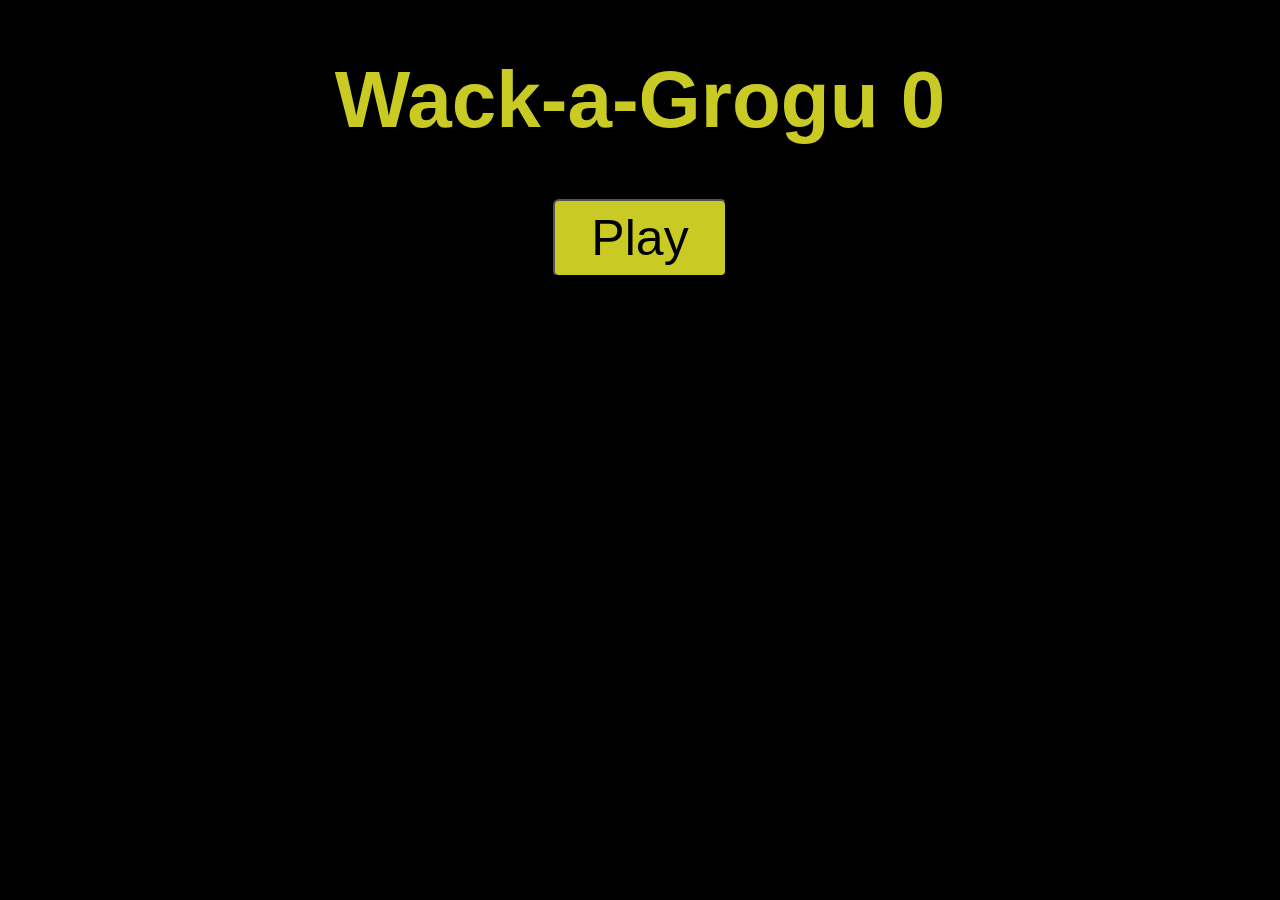
==== game.html @ 44837ccd "start of project" ====
<!DOCTYPE html>
<html lang="en">
<head>
    <link rel="stylesheet" href = "./game.css">
    <meta charset="UTF-8">
    <meta name="viewport" content="width=device-width, initial-scale=1.0">
    <title>Baby Yoda</title>
    <h1 style="text-align:center">Wack-a-Grogu<span class="score">    0</span></h1>
    <button class="sB" onClick="startGame()">Play</button>
</head>
<body>
    <script src="./game.js"></script>
 <div class="game">
        <div class="crib crib1">
          <div class="yoda"></div>
        </div>
        <div class="crib crib2">
          <div class="yoda"></div>
        </div>
        <div class="crib crib3">
          <div class="yoda"></div>
        </div>
        <div class="crib crib4">
          <div class="yoda"></div>
        </div>
        <div class="crib crib5">
          <div class="yoda"></div>
        </div>
        <div class="crib crib6">
          <div class="yoda"></div>
 </div>
        
 </div>
    
</body>
</html>
---- game.css ----
* {
  background-color: black;
  font-family: "Franklin Gothic Medium", "Arial Narrow", Arial, sans-serif;
}
h1 {
  color: rgb(202, 202, 36);
  font-size: 80px;
}
button.sB {
  margin: 30px auto 0;
  display: block;
  background: rgb(202, 202, 36);
  color: black;
  border-radius: 6px;
  font-size: 50px;
  padding: 8px 36px;
  cursor: pointer;
}
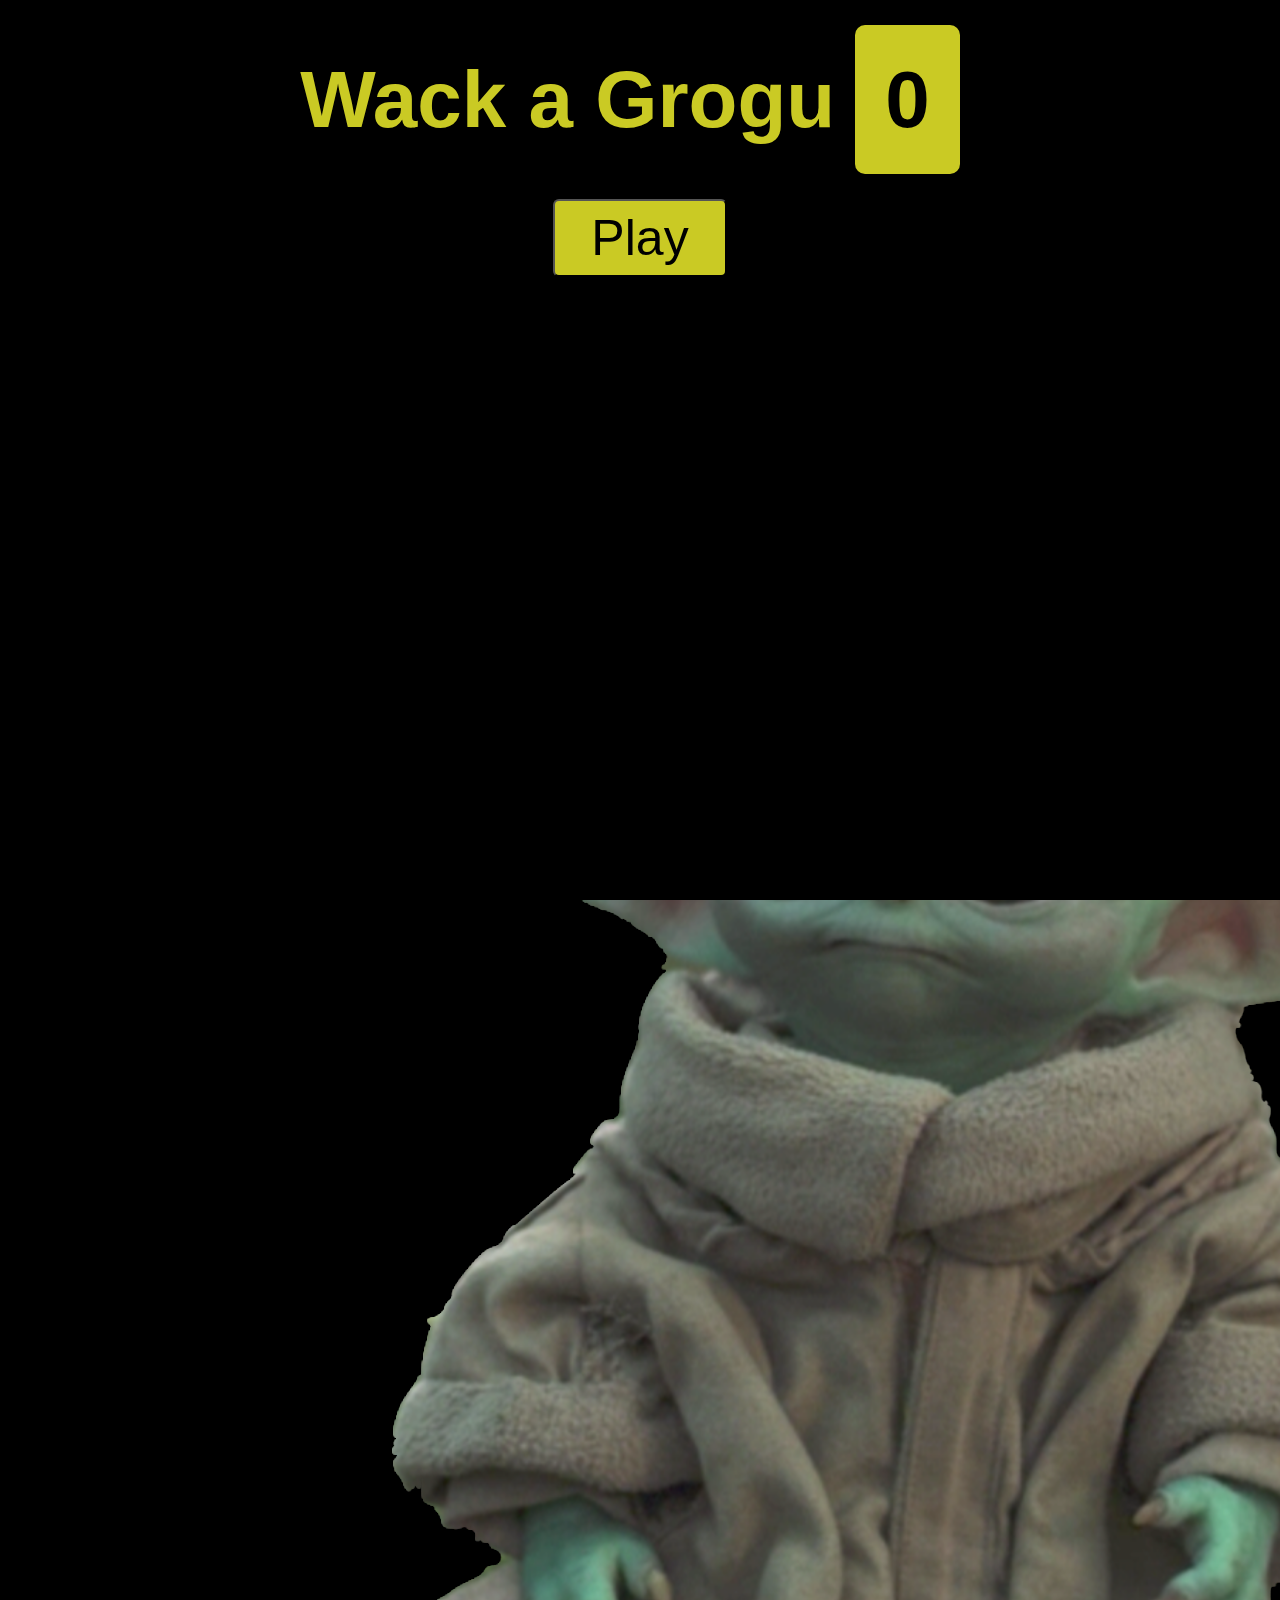
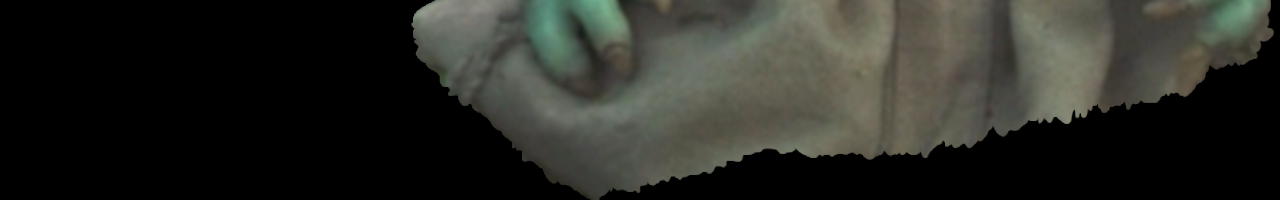
==== commit 12d03430: "start" ====
--- a/game.html
+++ b/game.html
@@ -5,32 +5,38 @@
     <meta charset="UTF-8">
     <meta name="viewport" content="width=device-width, initial-scale=1.0">
     <title>Baby Yoda</title>
-    <h1 style="text-align:center">Wack-a-Grogu<span class="score">    0</span></h1>
+    <h1>Wack a Grogu<span class="score" >0</span></h1>
     <button class="sB" onClick="startGame()">Play</button>
+    <script src="./game.js"></script>
 </head>
 <body>
     <script src="./game.js"></script>
- <div class="game">
-        <div class="crib crib1">
-          <div class="yoda"></div>
-        </div>
-        <div class="crib crib2">
-          <div class="yoda"></div>
-        </div>
-        <div class="crib crib3">
-          <div class="yoda"></div>
-        </div>
-        <div class="crib crib4">
-          <div class="yoda"></div>
-        </div>
-        <div class="crib crib5">
-          <div class="yoda"></div>
-        </div>
-        <div class="crib crib6">
-          <div class="yoda"></div>
- </div>
-        
+ <div class = "play"></div>
+ <div class="crib crib1"></div>
+ <div class="yoda"></div>
+</div>
+<div class="crib crib2"></div>
+ <div class="yoda"></div>
+</div>
+<div class="crib crib3"></div>
+ <div class="yoda"></div>
+</div>
+<div class="crib crib4"></div>
+ <div class="yoda"></div>
+</div>
+<div class="crib crib5"></div>
+ <div class="yoda"></div>
+</div>
+<div class="crib crib6"></div>
+ <div class="yoda"></div>
+</div>
+<div class="crib crib7"></div>
+ <div class="yoda"></div>
+</div>
+<div class="crib crib8"></div>
+ <div class="yoda"></div>
+</div>
  </div>
     
 </body>
-</html>+</html>
--- a/game.css
+++ b/game.css
@@ -5,6 +5,7 @@
 h1 {
   color: rgb(202, 202, 36);
   font-size: 80px;
+  text-align: center;
 }
 button.sB {
   margin: 30px auto 0;
@@ -16,3 +17,47 @@
   padding: 8px 36px;
   cursor: pointer;
 }
+.score {
+  margin: 20px;
+  background: rgb(202, 202, 36);
+  color: black;
+  padding: 30px;
+  border-radius: 10px;
+  font-size: 80px;
+}
+.play {
+  width: 600px;
+  height: 400px;
+  display: flex;
+  flex-wrap: wrap;
+  margin: 0 auto;
+}
+
+.crib {
+  flex: 1 40.33%;
+  overflow: hidden;
+  position: relative;
+}
+
+.crib:after {
+  display: block;
+  background: url(./img/il_794xN.2475727227_bzb5.png) bottom center no-repeat;
+  background-size: contain;
+  content: "";
+  width: 150%;
+  height: 100px;
+  position: absolute;
+  z-index: 2;
+  bottom: -30px;
+}
+
+.yoda {
+  background: url(./img/grogu-baby-yoda-the-child-1606497947.png) bottom center
+    no-repeat;
+  background-size: 60%;
+  position: absolute;
+  top: 100%;
+  width: 150%;
+  height: 100%;
+  transition: all 0.25s;
+}
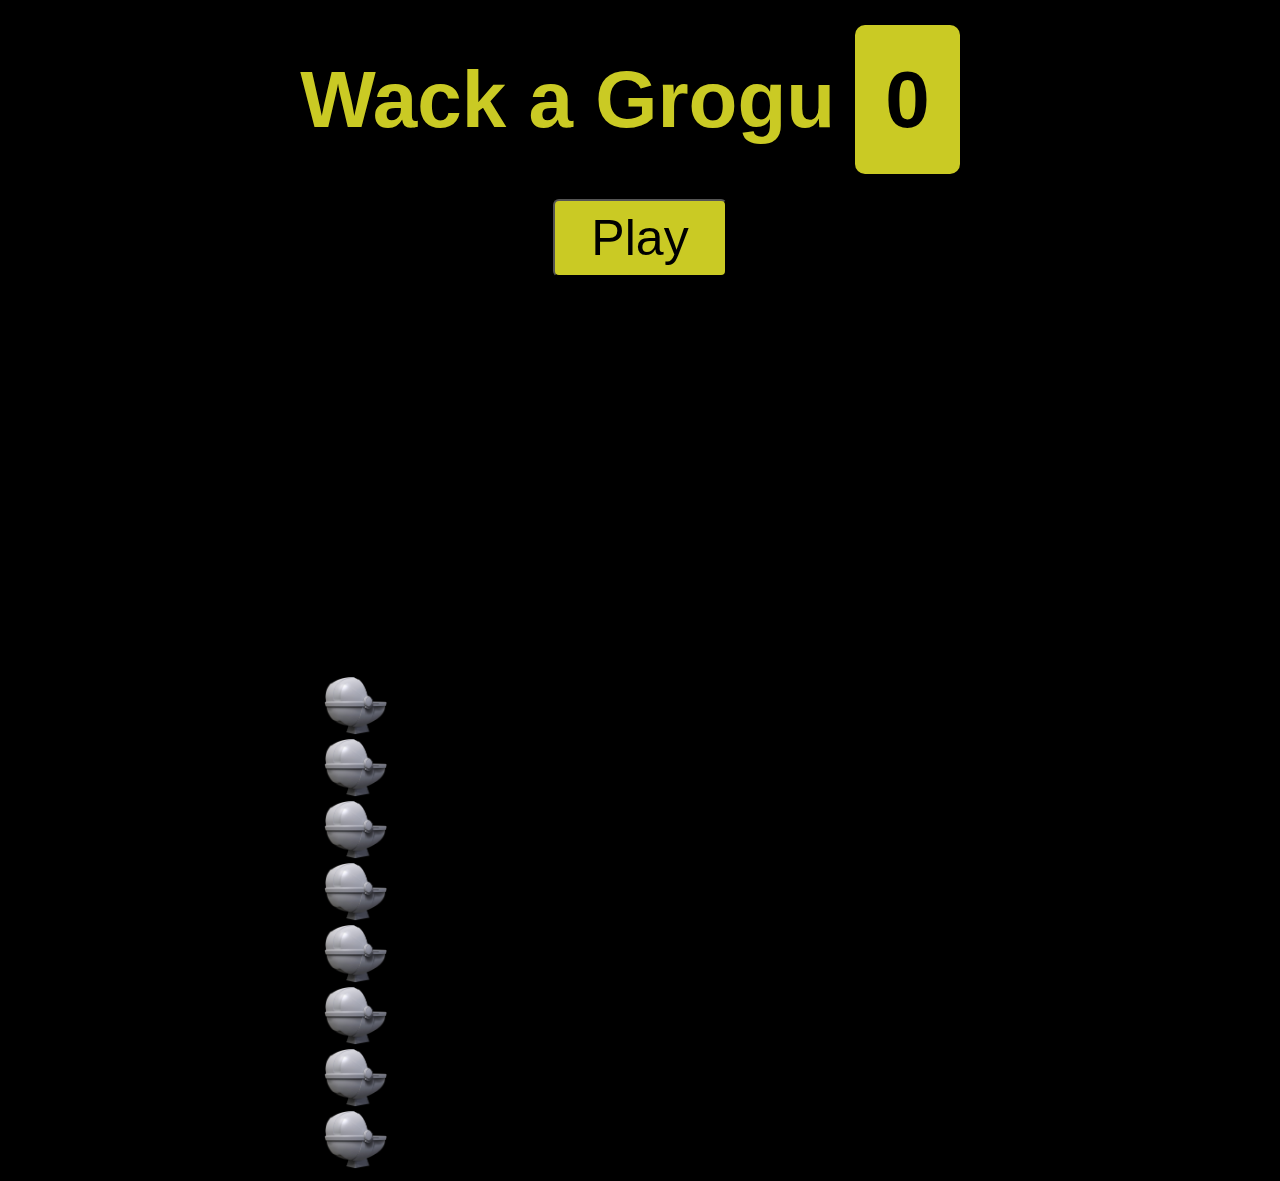
==== commit bf2290db: "images added" ====
--- a/game.html
+++ b/game.html
@@ -37,6 +37,32 @@
  <div class="yoda"></div>
 </div>
  </div>
+
+ <div class="row">
+    <div class="column">
+      <img src="img/il_794xN.2475727227_bzb5.png" alt="Snow" style="width:10%">
+    </div>
+    <div class="column">
+        <img src="img/il_794xN.2475727227_bzb5.png" alt="Snow" style="width:10%">
+      </div>
+      <div class="column">
+        <img src="img/il_794xN.2475727227_bzb5.png" alt="Snow" style="width:10%">
+      </div>
+      <div class="column">
+        <img src="img/il_794xN.2475727227_bzb5.png" alt="Snow" style="width:10%">
+      </div>
+      <div class="column">
+        <img src="img/il_794xN.2475727227_bzb5.png" alt="Snow" style="width:10%">
+      </div>
+      <div class="column">
+        <img src="img/il_794xN.2475727227_bzb5.png" alt="Snow" style="width:10%">
+      </div>
+      <div class="column">
+        <img src="img/il_794xN.2475727227_bzb5.png" alt="Snow" style="width:10%">
+      </div>
+      <div class="column">
+        <img src="img/il_794xN.2475727227_bzb5.png" alt="Snow" style="width:10%">
+      </div>
     
 </body>
 </html>
--- a/game.css
+++ b/game.css
@@ -2,6 +2,7 @@
   background-color: black;
   font-family: "Franklin Gothic Medium", "Arial Narrow", Arial, sans-serif;
 }
+
 h1 {
   color: rgb(202, 202, 36);
   font-size: 80px;
@@ -26,38 +27,16 @@
   font-size: 80px;
 }
 .play {
-  width: 600px;
   height: 400px;
+  height: 400px;
+  margin: 0 auto;
   display: flex;
   flex-wrap: wrap;
-  margin: 0 auto;
 }
-
-.crib {
-  flex: 1 40.33%;
-  overflow: hidden;
-  position: relative;
+.row {
+    display: block;
+    margin-left: auto;
+    margin-right: auto;
+    width: 50%;
+  }
 }
-
-.crib:after {
-  display: block;
-  background: url(./img/il_794xN.2475727227_bzb5.png) bottom center no-repeat;
-  background-size: contain;
-  content: "";
-  width: 150%;
-  height: 100px;
-  position: absolute;
-  z-index: 2;
-  bottom: -30px;
-}
-
-.yoda {
-  background: url(./img/grogu-baby-yoda-the-child-1606497947.png) bottom center
-    no-repeat;
-  background-size: 60%;
-  position: absolute;
-  top: 100%;
-  width: 150%;
-  height: 100%;
-  transition: all 0.25s;
-}
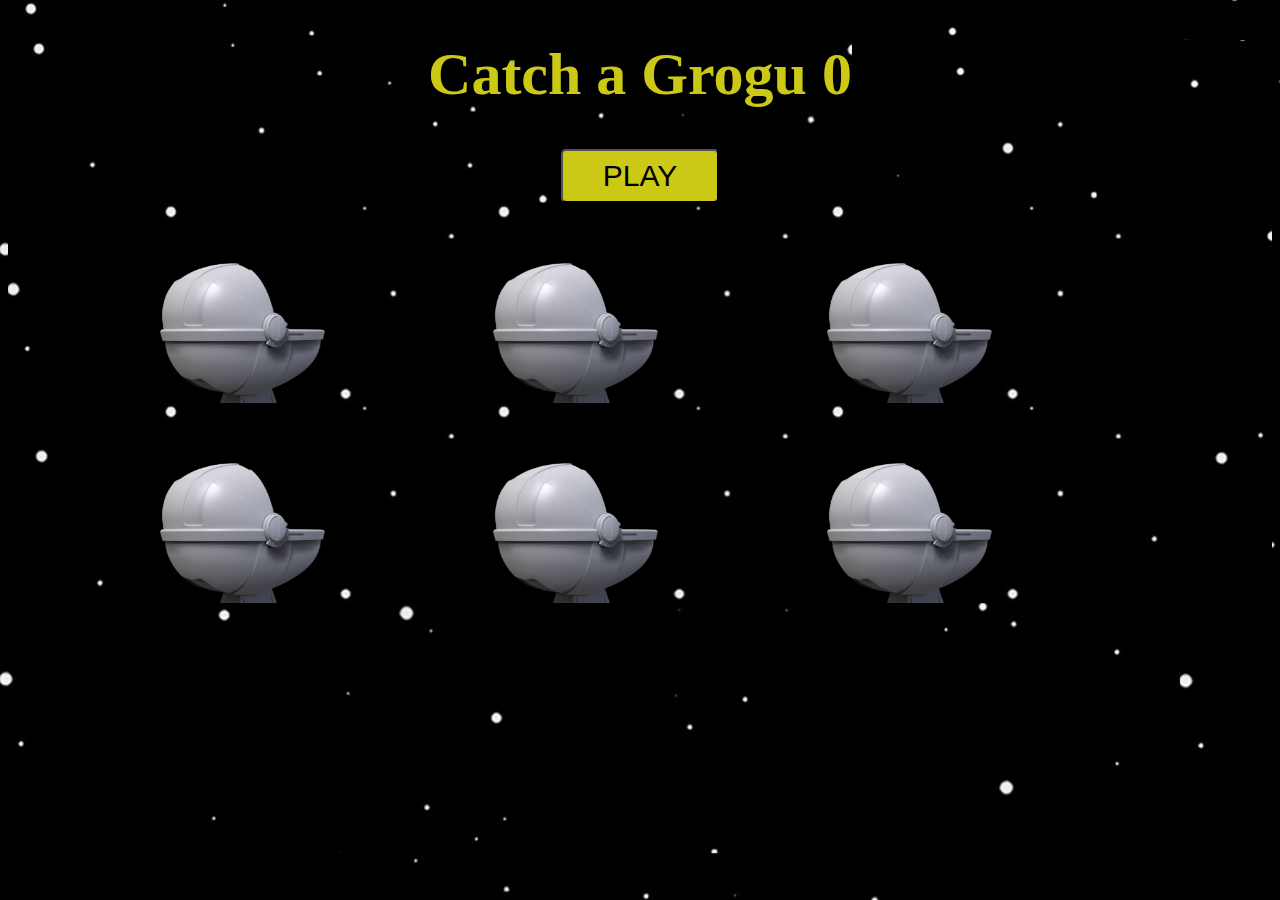
==== commit 70c18649: "fixed" ====
--- a/game.html
+++ b/game.html
@@ -1,68 +1,37 @@
 <!DOCTYPE html>
 <html lang="en">
 <head>
-    <link rel="stylesheet" href = "./game.css">
+    <link rel="stylesheet" href="./game.css"
     <meta charset="UTF-8">
     <meta name="viewport" content="width=device-width, initial-scale=1.0">
     <title>Baby Yoda</title>
-    <h1>Wack a Grogu<span class="score" >0</span></h1>
-    <button class="sB" onClick="startGame()">Play</button>
-    <script src="./game.js"></script>
 </head>
+<h1>Catch a Grogu <span class="score">0</span></h1>
+<button class="play" onClick="playy()">PLAY</button>
 <body>
-    <script src="./game.js"></script>
- <div class = "play"></div>
- <div class="crib crib1"></div>
- <div class="yoda"></div>
-</div>
-<div class="crib crib2"></div>
- <div class="yoda"></div>
-</div>
-<div class="crib crib3"></div>
- <div class="yoda"></div>
-</div>
-<div class="crib crib4"></div>
- <div class="yoda"></div>
-</div>
-<div class="crib crib5"></div>
- <div class="yoda"></div>
-</div>
-<div class="crib crib6"></div>
- <div class="yoda"></div>
-</div>
-<div class="crib crib7"></div>
- <div class="yoda"></div>
-</div>
-<div class="crib crib8"></div>
- <div class="yoda"></div>
-</div>
- </div>
-
- <div class="row">
-    <div class="column">
-      <img src="img/il_794xN.2475727227_bzb5.png" alt="Snow" style="width:10%">
+    <script defer src = "./game.js"></script>
+  <div class="game">
+    <div class="crib">
+      <div class="crib"></div>
     </div>
-    <div class="column">
-        <img src="img/il_794xN.2475727227_bzb5.png" alt="Snow" style="width:10%">
-      </div>
-      <div class="column">
-        <img src="img/il_794xN.2475727227_bzb5.png" alt="Snow" style="width:10%">
-      </div>
-      <div class="column">
-        <img src="img/il_794xN.2475727227_bzb5.png" alt="Snow" style="width:10%">
-      </div>
-      <div class="column">
-        <img src="img/il_794xN.2475727227_bzb5.png" alt="Snow" style="width:10%">
-      </div>
-      <div class="column">
-        <img src="img/il_794xN.2475727227_bzb5.png" alt="Snow" style="width:10%">
-      </div>
-      <div class="column">
-        <img src="img/il_794xN.2475727227_bzb5.png" alt="Snow" style="width:10%">
-      </div>
-      <div class="column">
-        <img src="img/il_794xN.2475727227_bzb5.png" alt="Snow" style="width:10%">
-      </div>
+    <div class="crib">
+      <div class="yoda"></div>
+    </div>
+    <div class="crib">
+      <div class="yoda"></div>
+    </div>
+    <div class="crib">
+      <div class="yoda"></div>
+    </div>
+    <div class="crib">
+      <div class="yoda"></div>
+    </div>
+    <div class="crib">
+      <div class="yoda"></div>
+      
+    </div>
+    
+  </div>
     
 </body>
-</html>
+</html>--- a/game.css
+++ b/game.css
@@ -1,42 +1,65 @@
 * {
   background-color: black;
-  font-family: "Franklin Gothic Medium", "Arial Narrow", Arial, sans-serif;
+  background-image: url(./img/BANNERstarwars3.jpg);
+  background-size: auto;
+}
+h1 {
+  text-align: center;
+  font-size: 60px;
+  color: rgb(204, 201, 22);
 }
 
-h1 {
-  color: rgb(202, 202, 36);
-  font-size: 80px;
-  text-align: center;
+#score {
+  color: black;
+  background: rgb(204, 201, 22);
+  padding: 10px;
 }
-button.sB {
-  margin: 30px auto 0;
+button.play {
+  margin: 20px auto 0;
+  border-radius: 5px;
+  font-size: 30px;
+  padding: 8px 40px;
+  cursor: pointer;
   display: block;
-  background: rgb(202, 202, 36);
   color: black;
-  border-radius: 6px;
-  font-size: 50px;
-  padding: 8px 36px;
-  cursor: pointer;
+  background: rgb(204, 201, 22);
 }
-.score {
-  margin: 20px;
-  background: rgb(202, 202, 36);
-  color: black;
-  padding: 30px;
-  border-radius: 10px;
-  font-size: 80px;
+
+.crib {
+  flex: 30 28%;
+  overflow: hidden;
+  position: relative;
 }
-.play {
+
+.crib:after {
+  display: block;
+  background: url(./img/il_794xN.2475727227_bzb5.png) bottom center no-repeat;
+  background-size: contain;
+  content: "";
+  width: 200px;
+  height: 150px;
+  position: absolute;
+  top: 60px;
+  padding: 2px 2px;
+}
+.crib.up .yoda {
+  top: 0;
+}
+
+.yoda {
+  background: url(./img/grogu-baby-yoda-the-child-1606497947.png) bottom center
+    no-repeat;
+  background-size: 40%;
+  position: absolute;
+  transition: all 0.4s;
+  top: 200px;
+  width: 220px;
+  height: 100px;
+}
+.game {
+  margin: auto;
+  width: 1000px;
   height: 400px;
-  height: 400px;
-  margin: 0 auto;
   display: flex;
   flex-wrap: wrap;
 }
-.row {
-    display: block;
-    margin-left: auto;
-    margin-right: auto;
-    width: 50%;
-  }
-}
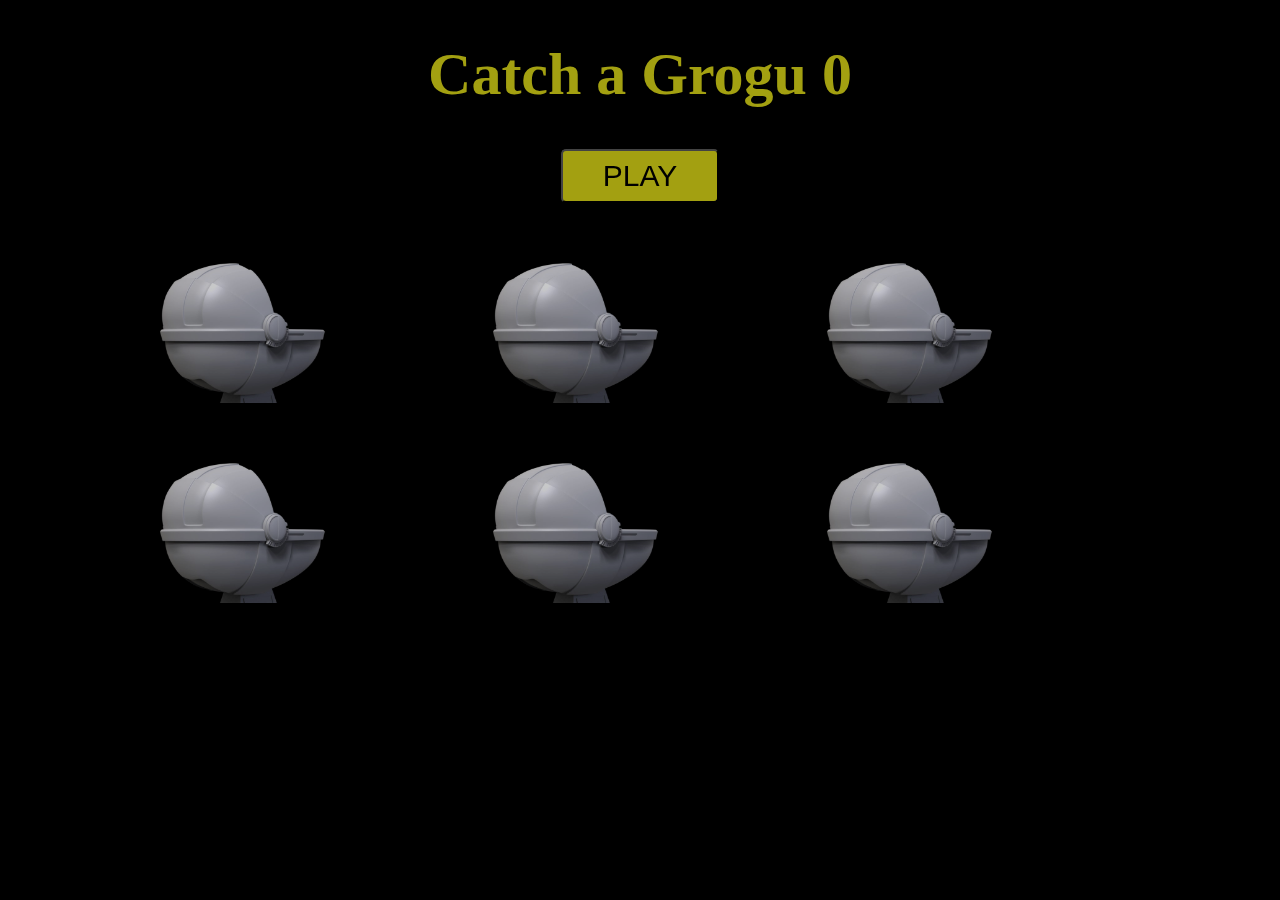
==== commit 0872a069: "done" ====
--- a/game.html
+++ b/game.html
@@ -1,17 +1,20 @@
 <!DOCTYPE html>
 <html lang="en">
+
 <head>
-    <link rel="stylesheet" href="./game.css"
-    <meta charset="UTF-8">
-    <meta name="viewport" content="width=device-width, initial-scale=1.0">
-    <title>Baby Yoda</title>
+  <video src='./img/stars.mp4' autoPlay loop muted></video>
+
+  <link rel="stylesheet" href="./css/game.css" <meta charset="UTF-8">
+  <meta name="viewport" content="width=device-width, initial-scale=1.0">
+  <title>Baby Yoda</title>
 </head>
 <h1>Catch a Grogu <span class="score">0</span></h1>
 <button class="play" onClick="playy()">PLAY</button>
+
 <body>
-    <script defer src = "./game.js"></script>
+  <script defer src="./js/game.js"></script>
   <div class="game">
-    <div class="crib">
+    <div class="crib ">
       <div class="crib"></div>
     </div>
     <div class="crib">
@@ -28,10 +31,14 @@
     </div>
     <div class="crib">
       <div class="yoda"></div>
-      
+
+
+
+
     </div>
-    
+
   </div>
-    
+
 </body>
+
 </html>--- a/css/game.css
+++ b/css/game.css
@@ -0,0 +1,74 @@
+body{
+  background-color: black;
+  opacity: .8;
+}
+video {
+  object-fit: cover;
+  width: 100%;
+  height: 100%;
+  position: fixed;
+  z-index: -1;
+  display: flex;
+
+}
+
+h1 {
+  text-align: center;
+  font-size: 60px;
+  color: rgb(204, 201, 22);
+}
+
+#score {
+  color: black;
+  background: rgb(204, 201, 22);
+  padding: 10px;
+}
+button.play {
+  margin: 20px auto 0;
+  border-radius: 5px;
+  font-size: 30px;
+  padding: 8px 40px;
+  cursor: pointer;
+  display: block;
+  color: black;
+  background: rgb(204, 201, 22);
+}
+
+.crib {
+  flex: 30 28%;
+  overflow: hidden;
+  position: relative;
+}
+
+.crib:after {
+  display: block;
+  background: url(/img/il_794xN.2475727227_bzb5.png) bottom center no-repeat;
+  background-size: contain;
+  content: "";
+  width: 200px;
+  height: 150px;
+  position: absolute;
+  top: 60px;
+  padding: 2px 2px;
+}
+.crib.up .yoda {
+  top: 0;
+}
+
+.yoda {
+  background: url(/img/grogu-baby-yoda-the-child-1606497947.png) bottom center
+    no-repeat;
+  background-size: 40%;
+  position: absolute;
+  transition: all 0.4s;
+  top: 200px;
+  width: 220px;
+  height: 100px;
+}
+.game {
+  margin: auto;
+  width: 1000px;
+  height: 400px;
+  flex-wrap: wrap;
+  display: flex;
+}
